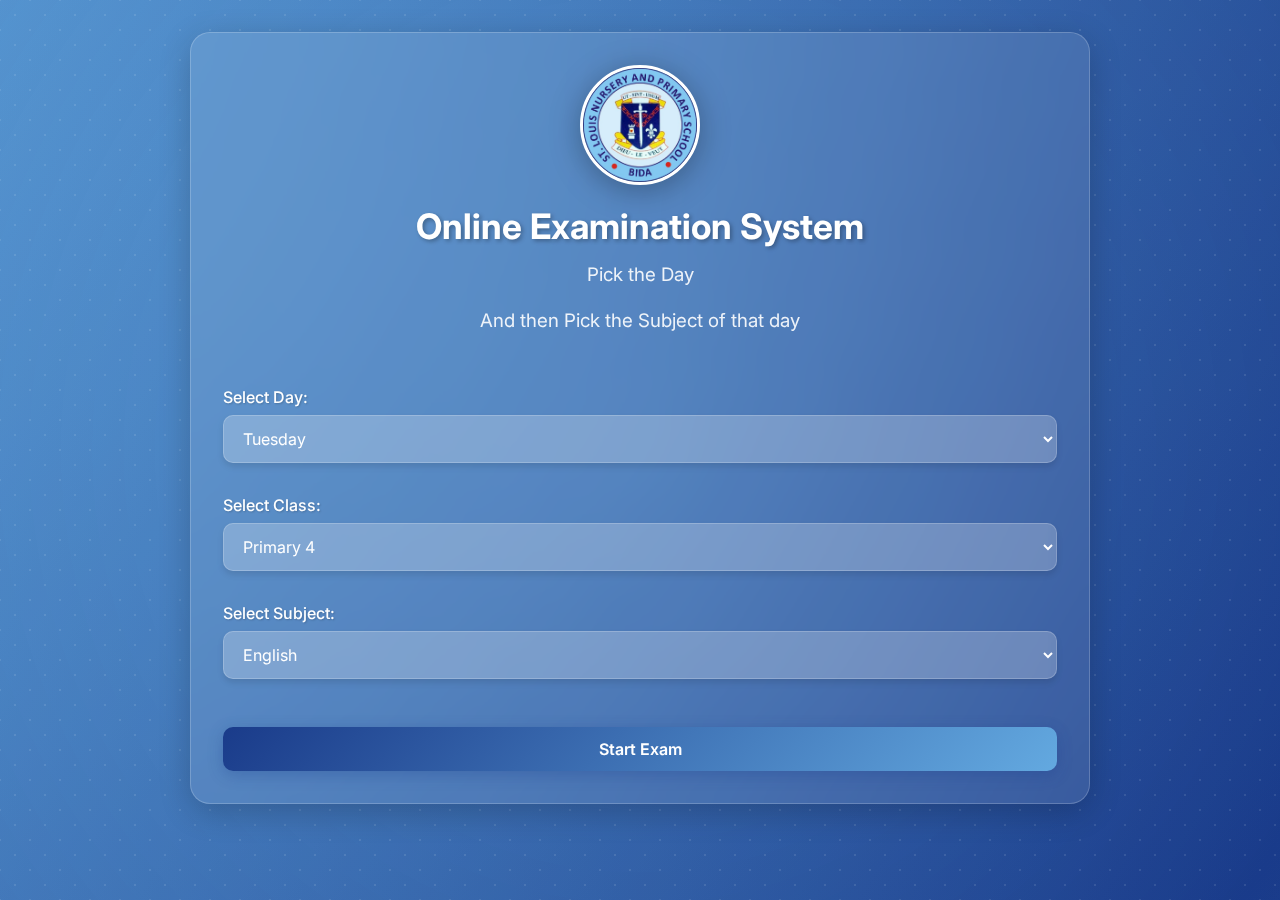
==== index.html @ 9aaff65b "Now" ====
<!DOCTYPE html>
<html lang="en">
  <head>
    <meta charset="UTF-8" />
    <meta name="viewport" content="width=device-width, initial-scale=1.0" />
    <title>Online Examination System</title>
    <link
      href="https://fonts.googleapis.com/css2?family=Inter:wght@400;500;600;700;800&display=swap"
      rel="stylesheet"
    />
    <link rel="stylesheet" href="exam.css" />
  </head>
  <body>
    <div class="container">
      <div class="header">
        <img src="Bida2.png" /><br />
        <h1>Online Examination System</h1>
        <h3>
          Pick the Day <br /><br />
          And then Pick the Subject of that day <br /><br />
        </h3>
      </div>

      <div class="selection-form">
        <div class="form-group">
          <label for="day">Select Day:</label>
          <select id="day" class="form-control">
            <option value="Day1">Tuesday</option>
            <!-- <option value="Day2">Tuesday</option>
            <option value="Day3">Wednesday</option>
            <option value="Day4">Thursday</option>
            <option value="Day5">Friday</option> -->
          </select>
        </div>

        <div class="form-group">
          <label for="class">Select Class:</label>
          <select id="class" class="form-control">
            <!-- <option value="P1">Primary 1</option>
            <option value="P2">Primary 2</option>
            <option value="P3">Primary 3</option> -->
            <option value="P4">Primary 4</option>
            <option value="P5">Primary 5</option>
            <option value="P6">Primary 6</option>
          </select>
        </div>

        <div class="form-group">
          <label for="subject">Select Subject:</label>
          <select id="subject" class="form-control"></select>
        </div>

        <button onclick="startExam()" class="btn btn-primary btn-block">
          Start Exam
        </button>
      </div>
    </div>

    <script>
      // Move the existing updateSubjects code here
      const timetable = {
        Day1: {
          // P1: ["English", "Mathematics"],
          // P2: ["English", "Mathematics"],
          // P3: ["English", "Mathematics"],
          P4: ["English", "Prevocational_Studies"],
          P5: ["English", "Prevocational_Studies"],
          P6: ["English", "Prevocational_Studies"],
         
        },
        Day2: {
          // P1: ["CCA", "Basic_Science"],
          // P2: ["CCA", "Basic_Science"],
          // P3: ["CCA", "Basic_Science"],
         P4: ["CCA", "Basic_Science"],
          P5: ["CCA", "Basic_Science"],
          P6: ["CCA", "Basic_Science"],
        },
        Day3: {
          P1: ["English", "National_Value", "CRK"],
          P2: ["English", "National_Value", "CRK"],
          P3: ["English", "National_Value", "CRK"],
          P4: ["Mathematics", "French"],
          P4: ["Mathematics", "French"],
          P4: ["Mathematics", "French"],
        },
        Day4: {
          P1: ["Basic_Science",  "CCA"],
          P2: ["Basic_Science",  "CCA"],
          P3: ["Basic_Science",  "CCA"],
          P4: ["National_Value", "CRK"],
          P5: ["National_Value", "CRK"],
          P6: ["National_Value", "CRK"],
        
        },
        Day5: {
           P1: ["Mathematics", "Prevocational_Studies"],
           P2: ["Mathematics", "Prevocational_Studies"],
           P3: ["Mathematics", "Prevocational_Studies"],
          P4: ["English", "Mathematics"],
          P5: ["English", "Mathematics"],
          P6: ["English", "Mathematics"],
        },
        // Day6: {
        //   P1: ["CRK", "Prevocational_Studies"],
        //   P2: ["Mathematics", "National_Value"],
        //   P3: ["English", "Mathematics"],
        //   P4: ["Basic_Science", "CCA"],
        //   P5: ["National_Value", "English"],
        //   P6: ["Mathematics", "CCA"],
        // },
      };

      document.getElementById("day").addEventListener("change", updateSubjects);
      document
        .getElementById("class")
        .addEventListener("change", updateSubjects);

      function updateSubjects() {
        let day = document.getElementById("day").value;
        let cls = document.getElementById("class").value;
        let subjectsDropdown = document.getElementById("subject");

        subjectsDropdown.innerHTML = "";

        if (timetable[day] && timetable[day][cls]) {
          timetable[day][cls].forEach((subject) => {
            let option = document.createElement("option");
            option.value = subject;
            option.textContent = subject.replace(/_/g, " ");
            subjectsDropdown.appendChild(option);
          });
        }
      }

      function startExam() {
        const day = document.getElementById("day").value;
        const cls = document.getElementById("class").value;
        const subject = document.getElementById("subject").value;

        if (!subject) {
          alert("Please select a subject.");
          return;
        }

        // Store selections in localStorage
        localStorage.setItem("examDay", day);
        localStorage.setItem("examClass", cls);
        localStorage.setItem("examSubject", subject);

        // Redirect to questions page
        window.location.href = "questions.html";
      }

      // Initialize subjects dropdown
      updateSubjects();
    </script>
  </body>
</html>
---- exam.css ----
/* Main Theme Colors Based on Logo */
:root {
  --primary-blue: #63a9e0;
  --dark-blue: #1a3b8a;
  --accent-yellow: #f9d423;
  --white: #ffffff;
  --error-red: #e74c3c;
  --success-green: #2ecc71;
  --warning-orange: #f39c12;
}

/* Base Styles and Animations */
@keyframes gradient-flow {
  0% {
    background-position: 0% 50%;
  }
  50% {
    background-position: 100% 50%;
  }
  100% {
    background-position: 0% 50%;
  }
}

@keyframes float {
  0% {
    transform: translateY(0px);
  }
  50% {
    transform: translateY(-10px);
  }
  100% {
    transform: translateY(0px);
  }
}

@keyframes pulse {
  0% {
    transform: scale(1);
  }
  50% {
    transform: scale(1.05);
  }
  100% {
    transform: scale(1);
  }
}

@keyframes slide-in {
  0% {
    transform: translateY(20px);
    opacity: 0;
  }
  100% {
    transform: translateY(0);
    opacity: 1;
  }
}

@keyframes rotate {
  0% {
    transform: rotate(0deg);
  }
  100% {
    transform: rotate(360deg);
  }
}

@keyframes shimmer {
  0% {
    background-position: -1000px 0;
  }
  100% {
    background-position: 1000px 0;
  }
}

@keyframes blink {
  0%,
  100% {
    opacity: 1;
  }
  50% {
    opacity: 0.5;
  }
}

/* Global Styles */
* {
  margin: 0;
  padding: 0;
  box-sizing: border-box;
  font-family: "Inter", sans-serif;
  transition: all 0.3s ease;
}

body {
  background: linear-gradient(
    120deg,
    var(--primary-blue),
    var(--dark-blue),
    #4a69bd
  );
  background-size: 200% 200%;
  /* animation: gradient-flow 5.5s ease infinite; */
  color: var(--white);
  overflow-x: hidden;
}

.container {
  width: 90%;
  max-width: 900px;
  margin: 2rem auto;
  padding: 2rem;
  border-radius: 20px;
  background: rgba(255, 255, 255, 0.1);
  backdrop-filter: blur(10px);
  box-shadow: 0 8px 32px rgba(0, 0, 0, 0.2);
  border: 1px solid rgba(255, 255, 255, 0.2);
  animation: slide-in 0.8s ease-out;
}

/* Header Styles */
.header {
  text-align: center;
  margin-bottom: 2rem;
  position: relative;
}

.header img {
  width: 120px;
  height: 120px;
  margin-bottom: 1rem;
  animation: float 1.5s ease-in-out infinite;
  filter: drop-shadow(0 5px 15px rgba(0, 0, 0, 0.3));
  border-radius: 50%;
  border: 3px solid var(--white);
  transition: transform 0.5s;
}

.header img:hover {
  transform: scale(1.1) rotate(10deg);
}

.header h1 {
  font-size: 2.2rem;
  margin-bottom: 1rem;
  color: var(--white);
  text-shadow: 2px 2px 4px rgba(0, 0, 0, 0.3);
  position: relative;
  display: inline-block;
}

.header h1::after {
  content: "";
  position: absolute;
  width: 50%;
  height: 3px;
  bottom: -10px;
  left: 25%;
  background: var(--accent-yellow);
  transform-origin: center;
  transform: scaleX(0);
  transition: transform 0.5s;
}

.header h1:hover::after {
  transform: scaleX(2);
}

.header h3 {
  font-weight: 400;
  color: rgba(255, 255, 255, 0.9);
  animation: pulse 1.5s infinite;
}

/* Form Styles */
.selection-form {
  display: flex;
  flex-direction: column;
  gap: 1.5rem;
}

.form-group {
  position: relative;
  margin-bottom: 0.5rem;
}

.form-group label {
  display: block;
  margin-bottom: 0.5rem;
  font-weight: 500;
  color: var(--white);
  text-shadow: 1px 1px 2px rgba(0, 0, 0, 0.2);
}

.form-control {
  width: 100%;
  padding: 12px 15px;
  border: none;
  border-radius: 10px;
  background: rgba(255, 255, 255, 0.15);
  color: var(--white);
  font-size: 1rem;
  backdrop-filter: blur(5px);
  box-shadow: 0 4px 6px rgba(0, 0, 0, 0.1);
  border: 1px solid rgba(255, 255, 255, 0.2);
  transition: all 0.3s;
}

.form-control:focus {
  outline: none;
  background: rgba(255, 255, 255, 0.25);
  box-shadow: 0 8px 16px rgba(0, 0, 0, 0.15);
  transform: translateY(-2px);
}

.form-control option {
  background-color: var(--dark-blue);
  color: var(--white);
  padding: 2rem;
}

.btn {
  padding: 12px 24px;
  border: none;
  border-radius: 10px;
  font-size: 1rem;
  font-weight: 600;
  cursor: pointer;
  transition: all 0.3s;
  position: relative;
  overflow: hidden;
}

.btn-primary {
  background: linear-gradient(135deg, var(--dark-blue), var(--primary-blue));
  color: var(--white);
  box-shadow: 0 4px 15px rgba(26, 59, 138, 0.3);
}

.btn-primary:hover {
  transform: translateY(-3px);
  box-shadow: 0 7px 20px rgba(26, 59, 138, 0.4);
}

.btn-primary:active {
  transform: translateY(1px);
}

.btn::before {
  content: "";
  position: absolute;
  top: -50%;
  left: -50%;
  width: 200%;
  height: 200%;
  background: rgba(255, 255, 255, 0.2);
  transform: rotate(45deg);
  z-index: 1;
  transition: all 0.6s;
  opacity: 0;
}

.btn:hover::before {
  animation: shimmer 1.5s infinite;
  opacity: 1;
}

.btn-block {
  display: block;
  width: 100%;
  margin-top: 1rem;
}

.btn-link {
  color: var(--accent-yellow);
  text-decoration: none;
  font-weight: 600;
  display: inline-block;
  position: relative;
}

.btn-link::after {
  content: "";
  position: absolute;
  width: 100%;
  height: 2px;
  bottom: -2px;
  left: 0;
  background: var(--accent-yellow);
  transform: scaleX(0);
  transform-origin: right;
  transition: transform 0.3s ease;
}

.btn-link:hover::after {
  transform: scaleX(1);
  transform-origin: left;
}

/* Questions Page Styles */
#exam-info {
  background: rgba(255, 255, 255, 0.1);
  padding: 1.5rem;
  border-radius: 10px;
  margin-bottom: 2rem;
  animation: slide-in 0.5s ease;
  box-shadow: 0 5px 15px rgba(0, 0, 0, 0.1);
}

.Warn {
  color: var(--warning-orange);
  margin: 1rem 0;
  padding: 0.5rem;
  border-left: 4px solid var(--warning-orange);
  /* animation: pulse 2s infinite; */
}

.progress-bar {
  height: 10px;
  background: rgba(255, 255, 255, 0.2);
  border-radius: 5px;
  margin-bottom: 2rem;
  overflow: hidden;
}

.progress-bar-fill {
  height: 100%;
  background: linear-gradient(
    120deg,
    var(--accent-yellow),
    var(--warning-orange),
    var(--error-red)
  );
  width: 0;
  border-radius: 5px;
  transition: width 1s linear;
  position: relative;
  overflow: hidden;
}

.progress-bar-fill::after {
  content: "";
  position: absolute;
  top: 0;
  left: 0;
  width: 100%;
  height: 100%;
  background: linear-gradient(
    90deg,
    rgba(255, 255, 255, 0) 0%,
    rgba(255, 255, 255, 0.5) 50%,
    rgba(255, 255, 255, 0) 100%
  );
  animation: shimmer 27s infinite;
}

.question-container {
  background: rgba(255, 255, 255, 0.1);
  padding: 1.5rem;
  border-radius: 10px;
  margin-bottom: 1.5rem;
  transition: all 0.3s;
  animation: slide-in 2.5s ease;
  box-shadow: 0 5px 15px rgba(0, 0, 0, 0.1);
  border: 1px solid rgba(255, 255, 255, 0.1);
}

.question-container:hover {
  transform: translateY(-5px);
  box-shadow: 0 8px 25px rgba(0, 0, 0, 0.15);
  background: rgba(255, 255, 255, 0.15);
}

.unanswered {
  border: 2px solid var(--error-red);
  animation: pulse 4s infinite;
}

.question-text {
  margin-bottom: 1rem;
  font-size: 1.1rem;
}

.question-image-container {
  width: 100%;
  margin: 1rem 0;
  text-align: center;
  border-radius: 10px;
  overflow: hidden;
  background: rgba(0, 0, 0, 0.1);
}

.question-image {
  max-width: 100%;
  height: auto;
  border-radius: 8px;
  transition: transform 0.3s;
}

.question-image:hover {
  transform: scale(1.03);
}

.options-container {
  display: flex;
  flex-direction: column;
  gap: 0.8rem;
}

.option-label {
  display: block;
  padding: 10px 15px;
  border-radius: 8px;
  background: rgba(255, 255, 255, 0.08);
  transition: all 0.3s;
  cursor: pointer;
  border: 1px solid rgba(255, 255, 255, 0.1);
}

.option-label:hover {
  background: rgba(255, 255, 255, 0.15);
  transform: translateX(5px);
}

.option-label input {
  margin-right: 10px;
}

/* Custom radio buttons */
input[type="radio"] {
  -webkit-appearance: none;
  appearance: none;
  width: 20px;
  height: 20px;
  border: 2px solid rgba(255, 255, 255, 0.6);
  border-radius: 50%;
  outline: none;
  position: relative;
  vertical-align: middle;
  margin-right: 10px;
  transition: all 0.2s;
}

input[type="radio"]:checked {
  border-color: var(--accent-yellow);
  background-color: transparent;
}

input[type="radio"]:checked::before {
  content: "";
  position: absolute;
  top: 50%;
  left: 50%;
  transform: translate(-50%, -50%);
  width: 10px;
  height: 10px;
  border-radius: 50%;
  background-color: var(--accent-yellow);
  animation: pulse 0.5s ease-out;
}

.student-info {
  margin: 1.5rem 0;
  padding: 1rem;
  background: rgba(255, 255, 255, 0.1);
  border-radius: 10px;
  animation: slide-in 0.5s ease;
}

.Input {
  width: 100%;
  padding: 12px 15px;
  border: 1px solid rgba(255, 255, 255, 0.2);
  border-radius: 8px;
  background: rgba(255, 255, 255, 0.08);
  color: var(--white);
  font-size: 1rem;
  text-transform: capitalize;
  transition: all 0.3s;
}

.Input:focus {
  outline: none;
  border-color: var(--accent-yellow);
  box-shadow: 0 0 10px rgba(249, 212, 35, 0.3);
  background: rgba(255, 255, 255, 0.15);
}

/* Timer Styles */
.timer {
  position: fixed;
  top: 20px;
  right: 20px;
  background: rgba(0, 0, 0, 0.7);
  color: var(--white);
  padding: 10px 15px;
  border-radius: 50px;
  box-shadow: 0 5px 15px rgba(0, 0, 0, 0.2);
  display: flex;
  align-items: center;
  gap: 8px;
  z-index: 1000;
  animation: float 1s ease-in-out infinite;
}

.timer-icon {
  font-size: 1.2rem;
  display: inline-block;
  /* animation: rotate 2s linear infinite; */
}

#time-remaining {
  font-size: 1.2rem;
  font-weight: 600;
  animation: blink 1s ease infinite;
}

/* Submit Button Styles */
.submit-btn {
  display: block;
  width: 100%;
  padding: 15px;
  margin-top: 2rem;
  background: linear-gradient(135deg, var(--dark-blue), var(--primary-blue));
  color: var(--white);
  border: none;
  border-radius: 10px;
  font-size: 1.1rem;
  font-weight: 600;
  cursor: pointer;
  transition: all 0.3s;
  position: relative;
  overflow: hidden;
  box-shadow: 0 4px 15px rgba(26, 59, 138, 0.3);
}

.submit-btn:hover {
  transform: translateY(-3px);
  box-shadow: 0 8px 25px rgba(26, 59, 138, 0.4);
}

.submit-btn:active {
  transform: translateY(1px);
}

.submit-btn::before {
  content: "";
  position: absolute;
  top: -50%;
  left: -50%;
  width: 200%;
  height: 200%;
  background: rgba(255, 255, 255, 0.2);
  transform: rotate(45deg);
  z-index: 1;
  transition: all 0.6s;
  opacity: 0;
}

.submit-btn:hover::before {
  animation: shimmer 1.5s infinite;
  opacity: 1;
}

/* Loading Animation */
.loading,
.spinner {
  width: 30px;
  height: 30px;
  border: 3px solid rgba(255, 255, 255, 0.3);
  border-radius: 50%;
  border-top-color: var(--accent-yellow);
  display: inline-block;
  animation: rotate 1s linear infinite;
  margin-right: 10px;
  vertical-align: middle;
}

.loading {
  margin: 2rem auto;
  display: block;
  width: 50px;
  height: 50px;
}

/* Toast Notifications */
.toast {
  position: fixed;
  bottom: 20px;
  left: 50%;
  transform: translateX(-50%);
  background: rgba(0, 0, 0, 0.8);
  color: var(--white);
  padding: 15px 25px;
  border-radius: 10px;
  font-weight: 600;
  z-index: 1000;
  animation: slide-in 0.3s, float 4s ease-in-out infinite;
  box-shadow: 0 5px 15px rgba(0, 0, 0, 0.2);
}

.toast-warning {
  border-left: 4px solid var(--warning-orange);
  animation: slide-in 0.3s, pulse 1s infinite;
}

/* Results Page */
.results-container {
  text-align: center;
  padding: 2rem;
  animation: slide-in 0.8s ease;
}

.results-summary {
  margin: 2rem 0;
  font-size: 1.1rem;
  line-height: 1.6;
}

/* Error Messages */
.error {
  color: var(--error-red);
  padding: 10px;
  margin: 10px 0;
  border-radius: 5px;
  background: rgba(231, 76, 60, 0.1);
  border-left: 4px solid var(--error-red);
  animation: pulse 2s infinite;
}

.image-error {
  padding: 20px;
  text-align: center;
  background: rgba(0, 0, 0, 0.1);
  border-radius: 10px;
  color: var(--error-red);
}

/* Back Button */
.back-btn {
  padding: 10px 20px;
  background: rgba(255, 255, 255, 0.1);
  color: var(--white);
  border: 1px solid rgba(255, 255, 255, 0.2);
  border-radius: 8px;
  cursor: pointer;
  transition: all 0.3s;
}

.back-btn:hover {
  background: rgba(255, 255, 255, 0.2);
  transform: translateY(-2px);
}

/* Responsive Design */
@media (max-width: 768px) {
  .container {
    width: 95%;
    padding: 1.5rem;
  }

  .header h1 {
    font-size: 1.8rem;
  }

  .timer {
    top: 10px;
    right: 10px;
    padding: 8px 12px;
  }

  #time-remaining {
    font-size: 1rem;
  }
}

/* Advanced Animation Effects */
/* Parallax Background Effect */
body::before {
  content: "";
  position: fixed;
  top: 0;
  left: 0;
  width: 100%;
  height: 100%;
  background: radial-gradient(
    circle at 50% 50%,
    rgba(99, 169, 224, 0.1) 0%,
    rgba(26, 59, 138, 0.2) 100%
  );
  pointer-events: none;
  z-index: -1;
  animation: pulse 20s ease infinite;
}

/* Particle Effect */
body::after {
  content: "";
  position: fixed;
  top: 0;
  left: 0;
  width: 100%;
  height: 100%;
  background-image: radial-gradient(
      rgba(255, 255, 255, 0.1) 1px,
      transparent 1px
    ),
    radial-gradient(rgba(255, 255, 255, 0.1) 1px, transparent 1px);
  background-size: 30px 30px;
  background-position: 0 0, 15px 15px;
  pointer-events: none;
  z-index: -1;
  animation: float 10s ease infinite;
}

/* Glow Effect on Hover */
.question-container:hover::before {
  content: "";
  position: absolute;
  top: -5px;
  left: -5px;
  right: -5px;
  bottom: -5px;
  background: linear-gradient(
    45deg,
    var(--accent-yellow),
    var(--primary-blue),
    var(--dark-blue)
  );
  border-radius: 15px;
  z-index: -1;
  filter: blur(15px);
  opacity: 0.5;
  animation: pulse 2s infinite;
}
.name-inputs {
  display: flex;
  gap: 15px;
  margin-bottom: 15px;
}
.input-group {
  flex: 1;
  display: flex;
  flex-direction: column;
}
.input-group label {
  margin-bottom: 5px;
}
.input-group input {
  padding: 8px;
  border: 1px solid #ddd;
  border-radius: 4px;
}
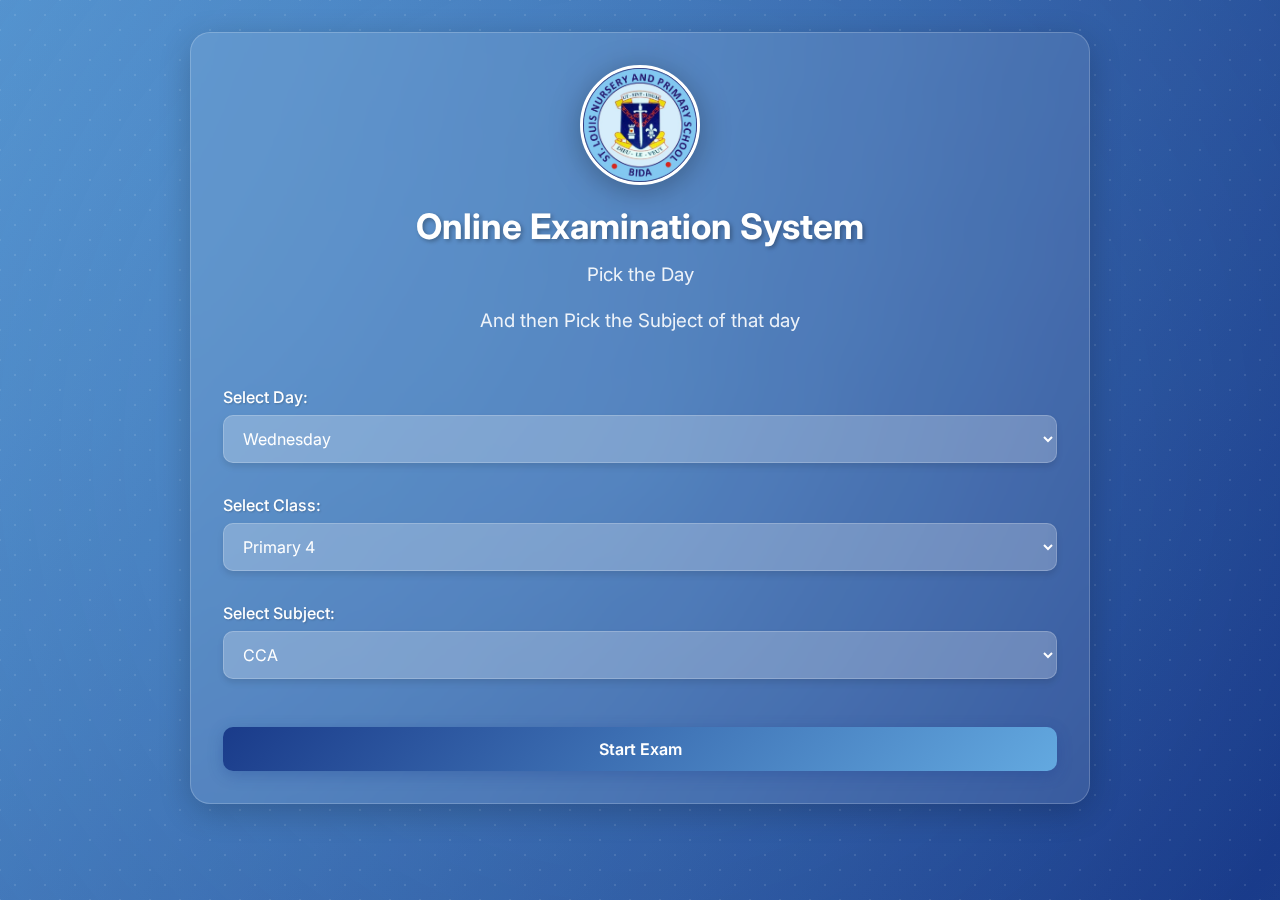
==== commit 206dfb68: "Try" ====
--- a/index.html
+++ b/index.html
@@ -25,11 +25,11 @@
         <div class="form-group">
           <label for="day">Select Day:</label>
           <select id="day" class="form-control">
-            <option value="Day1">Tuesday</option>
-            <!-- <option value="Day2">Tuesday</option>
-            <option value="Day3">Wednesday</option>
+            <!-- <option value="Day1">Tuesday</option> -->
+            <option value="Day2">Wednesday</option>
+            <!-- <option value="Day3">Wednesday</option> 
             <option value="Day4">Thursday</option>
-            <option value="Day5">Friday</option> -->
+            <option value="Day5">Friday</option>  -->
           </select>
         </div>
 
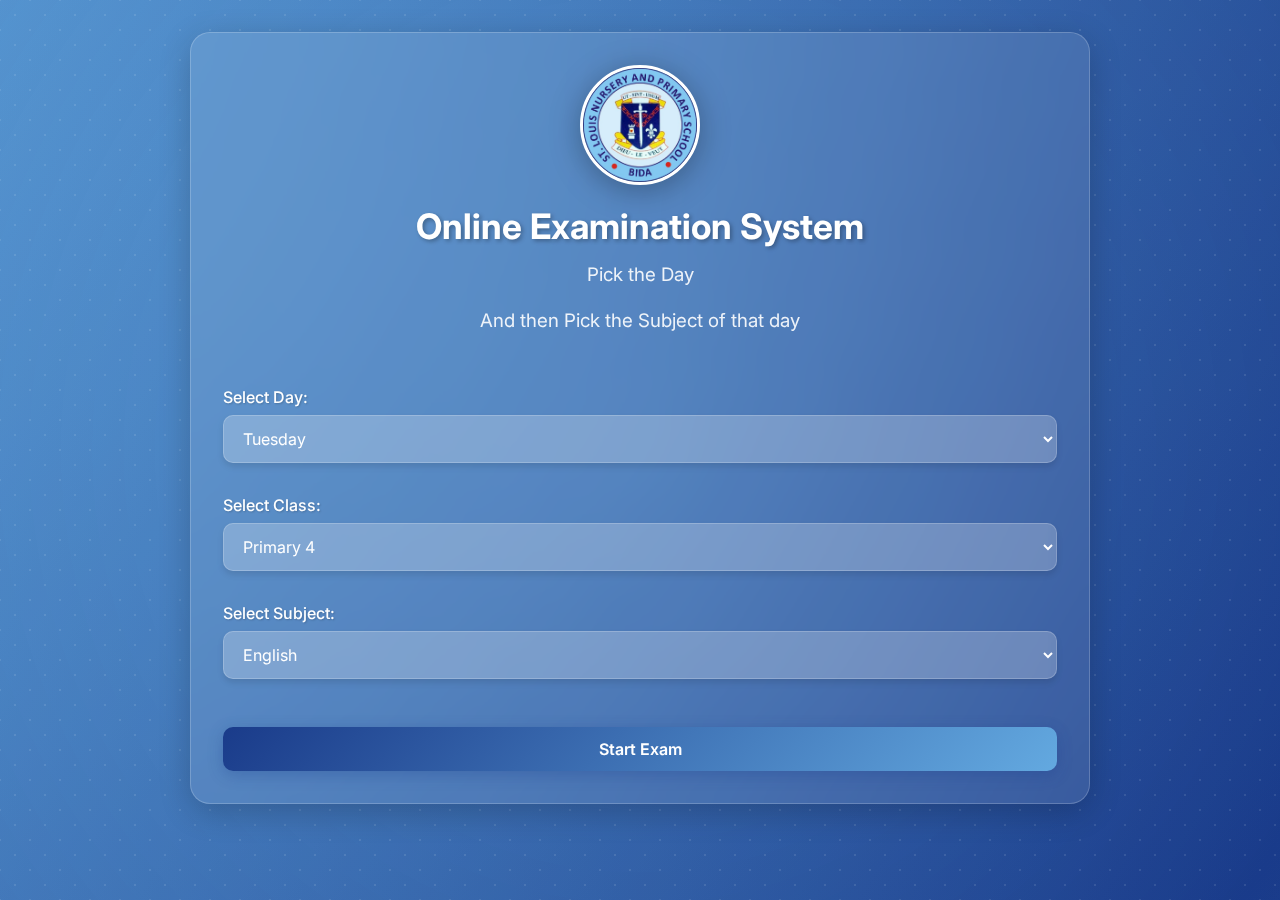
==== commit e992a8c2: "Make-Up" ====
--- a/index.html
+++ b/index.html
@@ -25,8 +25,8 @@
         <div class="form-group">
           <label for="day">Select Day:</label>
           <select id="day" class="form-control">
-            <!-- <option value="Day1">Tuesday</option> -->
-            <option value="Day2">Wednesday</option>
+            <option value="Day1">Tuesday</option>
+            <!-- <option value="Day2">Wednesday</option> -->
             <!-- <option value="Day3">Wednesday</option> 
             <option value="Day4">Thursday</option>
             <option value="Day5">Friday</option>  -->
--- a/exam.css
+++ b/exam.css
@@ -477,7 +477,6 @@
   background: rgba(255, 255, 255, 0.08);
   color: var(--white);
   font-size: 1rem;
-  text-transform: capitalize;
   transition: all 0.3s;
 }
 
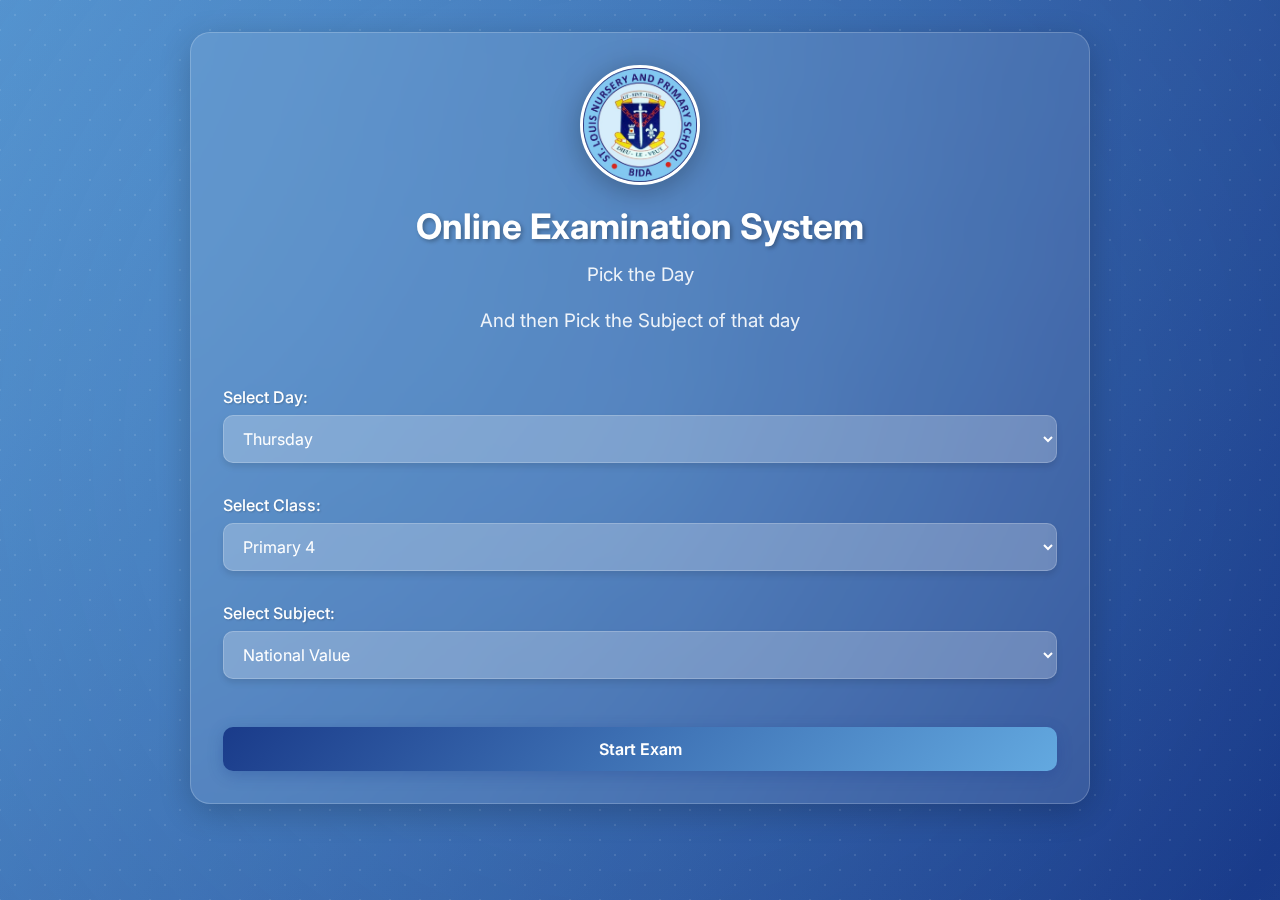
==== commit e113a2cb: "Time and Exam" ====
--- a/index.html
+++ b/index.html
@@ -25,11 +25,11 @@
         <div class="form-group">
           <label for="day">Select Day:</label>
           <select id="day" class="form-control">
-            <option value="Day1">Tuesday</option>
+            <!-- <option value="Day1">Tuesday</option> -->
             <!-- <option value="Day2">Wednesday</option> -->
-            <!-- <option value="Day3">Wednesday</option> 
+            <!--<option value="Day3">Wednesday</option>  -->
             <option value="Day4">Thursday</option>
-            <option value="Day5">Friday</option>  -->
+            <!--<option value="Day5">Friday</option>  -->
           </select>
         </div>
 
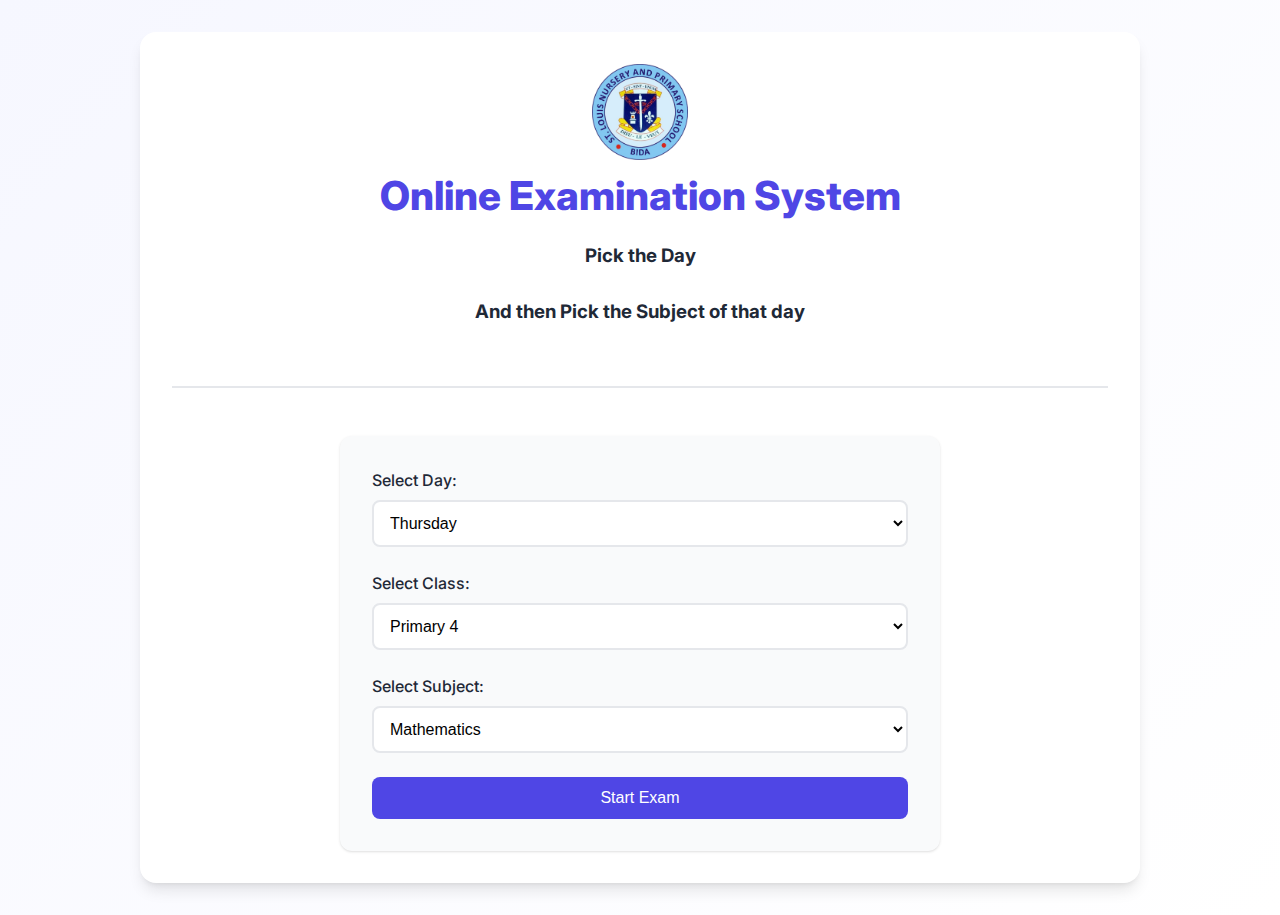
==== commit 7e154cf4: "Update" ====
--- a/index.html
+++ b/index.html
@@ -8,7 +8,7 @@
       href="https://fonts.googleapis.com/css2?family=Inter:wght@400;500;600;700;800&display=swap"
       rel="stylesheet"
     />
-    <link rel="stylesheet" href="exam.css" />
+    <link rel="stylesheet" href="examv1.css" />
   </head>
   <body>
     <div class="container">
@@ -28,7 +28,7 @@
             <!-- <option value="Day1">Tuesday</option> -->
             <!-- <option value="Day2">Wednesday</option> -->
             <!--<option value="Day3">Wednesday</option>  -->
-            <option value="Day4">Thursday</option>
+            <option value="Day3">Thursday</option>
             <!--<option value="Day5">Friday</option>  -->
           </select>
         </div>
--- a/examv1.css
+++ b/examv1.css
@@ -0,0 +1,840 @@
+/* Modern CSS Reset */
+*,
+*::before,
+*::after {
+  box-sizing: border-box;
+  margin: 0;
+  padding: 0;
+}
+
+:root {
+  --primary: #4f46e5;
+  --primary-dark: #4338ca;
+  --secondary: #0ea5e9;
+  --success: #22c55e;
+  --warning: #eab308;
+  --danger: #ef4444;
+  --gray-50: #f9fafb;
+  --gray-100: #f3f4f6;
+  --gray-200: #e5e7eb;
+  --gray-300: #d1d5db;
+  --gray-800: #1f2937;
+  --shadow-sm: 0 1px 2px 0 rgb(0 0 0 / 0.05);
+  --shadow: 0 1px 3px 0 rgb(0 0 0 / 0.1), 0 1px 2px -1px rgb(0 0 0 / 0.1);
+  --shadow-lg: 0 10px 15px -3px rgb(0 0 0 / 0.1),
+    0 4px 6px -4px rgb(0 0 0 / 0.1);
+}
+
+body {
+  font-family: "Inter", system-ui, -apple-system, sans-serif;
+  line-height: 1.5;
+  background: linear-gradient(135deg, #f6f7ff 0%, #ffffff 100%);
+  min-height: 100vh;
+  color: var(--gray-800);
+  padding: 2rem;
+}
+
+/* Container styles */
+.container {
+  max-width: 1000px;
+  margin: 0 auto;
+  padding: 2rem;
+  background: white;
+  border-radius: 1rem;
+  box-shadow: var(--shadow-lg);
+}
+
+/* Header Styles */
+.header {
+  text-align: center;
+  margin-bottom: 3rem;
+  padding-bottom: 2rem;
+  border-bottom: 2px solid var(--gray-200);
+}
+.header img {
+  width: 6rem;
+  animation: Joy 2s infinite linear;
+}
+@keyframes Joy {
+  0% {
+    transform: translateY(0px);
+  }
+  50% {
+    transform: translateY(-20px);
+  }
+  100% {
+    transform: translateY(0px);
+  }
+}
+.header h1 {
+  font-size: 2.5rem;
+  color: var(--primary);
+  margin-bottom: 1rem;
+  font-weight: 800;
+}
+
+.header p {
+  color: var(--gray-800);
+  font-size: 1.1rem;
+}
+
+/* Selection Form Styles */
+.selection-form {
+  max-width: 600px;
+  margin: 0 auto;
+  padding: 2rem;
+  background: var(--gray-50);
+  border-radius: 0.75rem;
+  box-shadow: var(--shadow);
+}
+
+.form-group {
+  margin-bottom: 1.5rem;
+}
+
+label {
+  display: block;
+  margin-bottom: 0.5rem;
+  font-weight: 500;
+  color: var(--gray-800);
+}
+
+select,
+input {
+  width: 100%;
+  padding: 0.75rem;
+  border: 2px solid var(--gray-200);
+  border-radius: 0.5rem;
+  font-size: 1rem;
+  transition: all 0.2s;
+  background-color: white;
+}
+
+select:focus,
+input:focus {
+  outline: none;
+  border-color: var(--primary);
+  box-shadow: 0 0 0 3px rgba(79, 70, 229, 0.1);
+}
+
+/* Button Styles */
+.btn,
+button {
+  display: inline-block;
+  padding: 0.75rem 1.5rem;
+  font-size: 1rem;
+  font-weight: 500;
+  text-align: center;
+  text-decoration: none;
+  border-radius: 0.5rem;
+  transition: all 0.2s;
+  cursor: pointer;
+  border: none;
+}
+
+.btn-primary {
+  background-color: var(--primary);
+  color: white;
+}
+
+.btn-primary:hover,
+button:hover {
+  background-color: var(--primary-dark);
+  transform: translateY(-1px);
+}
+
+.btn-block {
+  width: 100%;
+}
+
+/* Question Styles */
+.question-container {
+  background: white;
+  padding: 1.5rem;
+  border-radius: 0.75rem;
+  margin-bottom: 1.5rem;
+  box-shadow: var(--shadow);
+  border: 1px solid var(--gray-200);
+}
+
+.question-text {
+  font-size: 1.1rem;
+  margin-bottom: 1rem;
+  color: var(--gray-800);
+}
+
+.options-container {
+  display: grid;
+  gap: 0.75rem;
+}
+
+.option-label {
+  display: flex;
+  align-items: center;
+  padding: 0.75rem;
+  border: 2px solid var(--gray-200);
+  border-radius: 0.5rem;
+  cursor: pointer;
+  transition: all 0.2s;
+}
+
+.option-label:hover {
+  background-color: var(--gray-50);
+  border-color: var(--primary);
+}
+
+.option-label input[type="radio"] {
+  width: 1.25rem;
+  height: 1.25rem;
+  margin-right: 1rem;
+  cursor: pointer;
+}
+
+/* Results Styles */
+.results-container {
+  text-align: center;
+  padding: 2rem;
+  background: white;
+  border-radius: 1rem;
+  box-shadow: var(--shadow-lg);
+}
+
+.results-summary {
+  margin: 2rem 0;
+  padding: 2rem;
+  background: var(--gray-50);
+  border-radius: 0.75rem;
+}
+
+.results-summary p {
+  margin-bottom: 1rem;
+  font-size: 1.1rem;
+}
+
+/* Animations */
+@keyframes fadeIn {
+  from {
+    opacity: 0;
+    transform: translateY(10px);
+  }
+  to {
+    opacity: 1;
+    transform: translateY(0);
+  }
+}
+
+.question-container,
+.results-container {
+  animation: fadeIn 0.5s ease-out;
+}
+
+/* Loading State */
+.loading {
+  display: flex;
+  justify-content: center;
+  align-items: center;
+  min-height: 200px;
+}
+
+.loading::after {
+  content: "";
+  width: 50px;
+  height: 50px;
+  border: 5px solid var(--gray-200);
+  border-top-color: var(--primary);
+  border-radius: 50%;
+  animation: spin 1s linear infinite;
+}
+
+@keyframes spin {
+  to {
+    transform: rotate(360deg);
+  }
+}
+
+/* Responsive Design */
+@media (max-width: 768px) {
+  body {
+    padding: 1rem;
+  }
+
+  .container {
+    padding: 1rem;
+  }
+
+  .header h1 {
+    font-size: 2rem;
+  }
+
+  .question-container {
+    padding: 1rem;
+  }
+}
+
+/* Success Animation */
+.success-checkmark {
+  width: 80px;
+  height: 80px;
+  margin: 0 auto 2rem;
+  border-radius: 50%;
+  background-color: var(--success);
+  display: flex;
+  align-items: center;
+  justify-content: center;
+  animation: scaleIn 0.3s ease-out;
+}
+
+.success-checkmark::before {
+  content: "✓";
+  color: white;
+  font-size: 3rem;
+}
+
+@keyframes scaleIn {
+  from {
+    transform: scale(0);
+  }
+  to {
+    transform: scale(1);
+  }
+}
+
+/* Progress Bar */
+.progress-bar {
+  width: 100%;
+  height: 0.5rem;
+  background-color: var(--gray-200);
+  border-radius: 1rem;
+  margin: 2rem 0;
+  overflow: hidden;
+}
+
+.progress-bar-fill {
+  height: 100%;
+  background-color: var(--primary);
+  transition: width 0.3s ease;
+}
+
+/* Timer Styles */
+.timer {
+  position: fixed;
+  top: 1rem;
+  right: 1rem;
+  background: white;
+  padding: 0.75rem 1.5rem;
+  border-radius: 2rem;
+  box-shadow: var(--shadow-lg);
+  font-weight: 600;
+  color: var(--primary);
+  display: flex;
+  align-items: center;
+  gap: 0.5rem;
+}
+
+.timer-icon {
+  color: var(--primary);
+}
+
+/* Student Info Section */
+.student-info {
+  background: white;
+  padding: 1.5rem;
+  border-radius: 0.75rem;
+  margin-bottom: 2rem;
+  box-shadow: var(--shadow);
+}
+
+.student-info input {
+  border: 2px solid var(--gray-200);
+  padding: 0.75rem;
+  border-radius: 0.5rem;
+  width: 100%;
+  margin-top: 0.5rem;
+}
+
+/* Toast Notifications */
+.toast {
+  position: fixed;
+  bottom: 2rem;
+  right: 2rem;
+  padding: 1rem 2rem;
+  border-radius: 0.5rem;
+  background: white;
+  box-shadow: var(--shadow-lg);
+  animation: slide-in 0.3s ease-out, fade-out 0.5s ease-in 4.5s forwards;
+  font-size: 14px;
+  line-height: 1.5;
+}
+
+.toast-success {
+  border-left: 4px solid var(--success);
+}
+
+.toast-error {
+  border-left: 4px solid var(--danger);
+}
+
+@keyframes slide-in {
+  from {
+    transform: translateX(100%);
+    opacity: 0;
+  }
+  to {
+    transform: translateX(0);
+    opacity: 1;
+  }
+}
+
+@keyframes fade-out {
+  from {
+    opacity: 1;
+  }
+  to {
+    opacity: 0;
+  }
+}
+.question-container.unanswered {
+  border: 2px solid #ff6b6b;
+  background-color: #fff0f0;
+  padding: 15px;
+  border-radius: 8px;
+  box-shadow: 0 0 8px rgba(255, 107, 107, 0.3);
+  animation: pulse 1.5s infinite;
+}
+
+@keyframes pulse {
+  0% {
+    box-shadow: 0 0 8px rgba(255, 107, 107, 0.3);
+  }
+  50% {
+    box-shadow: 0 0 12px rgba(255, 107, 107, 0.6);
+  }
+  100% {
+    box-shadow: 0 0 8px rgba(255, 107, 107, 0.3);
+  }
+}
+
+/* Remove highlighting when user selects an answer */
+.question-container input[type="radio"]:checked ~ .unanswered {
+  border: 1px solid #ddd;
+  background-color: transparent;
+  box-shadow: none;
+  animation: none;
+}
+/* Add this to your exam.css file */
+.toast-warning {
+  border-left: 4px solid var(--warning);
+  background-color: #fffbeb;
+  color: #92400e;
+}
+
+.timer.expiring {
+  background-color: #fee2e2;
+  animation: pulse 2s infinite;
+}
+/* Timer Styles - Enhanced */
+.timer {
+  position: fixed;
+  top: 1rem;
+  right: 1rem;
+  background: white;
+  padding: 0.75rem 1.5rem;
+  border-radius: 2rem;
+  box-shadow: var(--shadow-lg);
+  font-weight: 600;
+  color: var(--primary);
+  display: flex;
+  align-items: center;
+  gap: 0.5rem;
+  z-index: 100;
+  transition: all 0.3s ease;
+}
+
+.timer-icon {
+  color: var(--primary);
+  font-size: 1.25rem;
+}
+
+.timer.expiring {
+  background-color: #fee2e2;
+  box-shadow: 0 0 15px rgba(239, 68, 68, 0.5);
+  transform: scale(1.05);
+  animation: pulse-warning 1.5s infinite;
+}
+
+#time-remaining.warning {
+  color: var(--danger);
+  font-weight: 700;
+}
+
+/* Toast Notifications for Timer Warnings */
+.toast {
+  position: fixed;
+  bottom: 2rem;
+  right: 2rem;
+  padding: 1rem 2rem;
+  border-radius: 0.5rem;
+  background: white;
+  box-shadow: var(--shadow-lg);
+  animation: slideIn 0.3s ease-out;
+  z-index: 1000;
+  max-width: 350px;
+}
+
+.toast-success {
+  border-left: 4px solid var(--success);
+}
+
+.toast-error {
+  border-left: 4px solid var(--danger);
+}
+
+.toast-warning {
+  border-left: 4px solid var(--warning);
+  background-color: #fffbeb;
+  color: #92400e;
+  font-weight: 500;
+  display: flex;
+  align-items: center;
+  gap: 0.75rem;
+}
+
+.toast-warning::before {
+  content: "⏰";
+  font-size: 1.5rem;
+}
+.toast-warning.warning-10 {
+  background-color: #e3f2fd;
+  border-left: 4px solid #2196f3;
+  color: #0d47a1;
+}
+
+/* 5-minute warning specific style */
+.toast-warning.warning-5 {
+  background-color: #ffebee;
+  border-left: 4px solid #f44336;
+  color: #b71c1c;
+}
+
+.toast strong {
+  display: block;
+  margin-bottom: 4px;
+  font-weight: 600;
+}
+/* Progress Bar Enhancements */
+.progress-bar {
+  width: 100%;
+  height: 0.6rem;
+  background-color: var(--gray-200);
+  border-radius: 1rem;
+  margin: 2rem 0;
+  overflow: hidden;
+  box-shadow: inset 0 1px 2px rgba(0, 0, 0, 0.1);
+}
+
+.progress-bar-fill {
+  height: 100%;
+  background: linear-gradient(90deg, var(--primary) 0%, var(--secondary) 100%);
+  transition: width 1s ease;
+  border-radius: 1rem;
+}
+
+/* Time's Up Modal Styling */
+.times-up-modal {
+  position: fixed;
+  top: 0;
+  left: 0;
+  width: 100%;
+  height: 100%;
+  background-color: rgba(0, 0, 0, 0.7);
+  display: flex;
+  justify-content: center;
+  align-items: center;
+  z-index: 1000;
+  animation: fadeIn 0.3s ease-out;
+}
+
+.times-up-content {
+  background-color: white;
+  padding: 2rem;
+  border-radius: 1rem;
+  box-shadow: var(--shadow-lg);
+  text-align: center;
+  max-width: 500px;
+  width: 90%;
+  animation: scaleIn 0.3s ease-out forwards;
+}
+
+.times-up-icon {
+  font-size: 3rem;
+  color: var(--warning);
+  margin-bottom: 1rem;
+}
+
+.times-up-title {
+  font-size: 1.5rem;
+  font-weight: 700;
+  margin-bottom: 1rem;
+  color: var(--gray-800);
+}
+
+.times-up-message {
+  margin-bottom: 1.5rem;
+  color: var(--gray-800);
+}
+
+.times-up-button {
+  background-color: var(--primary);
+  color: white;
+  border: none;
+  padding: 0.75rem 2rem;
+  border-radius: 0.5rem;
+  font-weight: 600;
+  cursor: pointer;
+  transition: all 0.2s;
+}
+
+.times-up-button:hover {
+  background-color: var(--primary-dark);
+  transform: translateY(-1px);
+}
+
+/* Animation for Time Warning */
+@keyframes pulse-warning {
+  0% {
+    box-shadow: 0 0 0 0 rgba(239, 68, 68, 0.4);
+  }
+  70% {
+    box-shadow: 0 0 0 10px rgba(239, 68, 68, 0);
+  }
+  100% {
+    box-shadow: 0 0 0 0 rgba(239, 68, 68, 0);
+  }
+}
+
+@keyframes slideIn {
+  from {
+    transform: translateX(100%);
+    opacity: 0;
+  }
+  to {
+    transform: translateX(0);
+    opacity: 1;
+  }
+}
+
+@keyframes fadeIn {
+  from {
+    opacity: 0;
+  }
+  to {
+    opacity: 1;
+  }
+}
+
+@keyframes scaleIn {
+  from {
+    transform: scale(0.8);
+    opacity: 0;
+  }
+  to {
+    transform: scale(1);
+    opacity: 1;
+  }
+}
+
+/* Unanswered Question Highlighting - Enhanced */
+.question-container.unanswered {
+  border: 2px solid var(--danger);
+  background-color: rgba(239, 68, 68, 0.05);
+  box-shadow: 0 0 15px rgba(239, 68, 68, 0.2);
+  position: relative;
+  animation: highlight-pulse 2s infinite;
+}
+
+.question-container.unanswered::before {
+  content: "❗ Unanswered";
+  position: absolute;
+  top: -10px;
+  right: 10px;
+  background-color: var(--danger);
+  color: white;
+  padding: 2px 10px;
+  border-radius: 12px;
+  font-size: 0.75rem;
+  font-weight: 600;
+}
+
+@keyframes highlight-pulse {
+  0% {
+    box-shadow: 0 0 5px rgba(239, 68, 68, 0.2);
+  }
+  50% {
+    box-shadow: 0 0 15px rgba(239, 68, 68, 0.5);
+  }
+  100% {
+    box-shadow: 0 0 5px rgba(239, 68, 68, 0.2);
+  }
+}
+
+/* Final Minutes Warning */
+.final-minutes-warning {
+  display: flex;
+  align-items: center;
+  justify-content: center;
+  background-color: rgba(254, 226, 226, 0.95);
+  border: 1px solid var(--danger);
+  padding: 0.75rem;
+  border-radius: 0.5rem;
+  margin-bottom: 1.5rem;
+  animation: fadeInDown 0.5s ease-out;
+}
+
+.final-minutes-warning .warning-icon {
+  font-size: 1.5rem;
+  color: var(--danger);
+  margin-right: 0.75rem;
+}
+
+.final-minutes-warning .warning-text {
+  font-weight: 600;
+  color: var(--danger);
+}
+
+@keyframes fadeInDown {
+  from {
+    transform: translateY(-20px);
+    opacity: 0;
+  }
+  to {
+    transform: translateY(0);
+    opacity: 1;
+  }
+}
+
+/* Auto-submit Notification */
+.auto-submit-notification {
+  position: fixed;
+  top: 50%;
+  left: 50%;
+  transform: translate(-50%, -50%);
+  background-color: white;
+  padding: 2rem;
+  border-radius: 1rem;
+  box-shadow: 0 10px 25px rgba(0, 0, 0, 0.2);
+  text-align: center;
+  z-index: 1000;
+  max-width: 500px;
+  width: 90%;
+  animation: zoomIn 0.3s ease-out;
+}
+
+.auto-submit-notification h2 {
+  color: var(--danger);
+  margin-bottom: 1rem;
+}
+
+.auto-submit-notification p {
+  margin-bottom: 1.5rem;
+}
+
+.auto-submit-notification .countdown {
+  font-size: 2rem;
+  font-weight: 700;
+  color: var(--danger);
+  margin: 1rem 0;
+}
+
+.auto-submit-overlay {
+  position: fixed;
+  top: 0;
+  left: 0;
+  width: 100%;
+  height: 100%;
+  background-color: rgba(0, 0, 0, 0.5);
+  z-index: 999;
+}
+
+@keyframes zoomIn {
+  from {
+    transform: translate(-50%, -50%) scale(0.5);
+    opacity: 0;
+  }
+  to {
+    transform: translate(-50%, -50%) scale(1);
+    opacity: 1;
+  }
+}
+.submit-btn,
+.back-btn {
+  background-color: var(--warning);
+  color: white;
+  font-family: "Segoe UI", Tahoma, Geneva, Verdana, sans-serif;
+}
+.btn-link {
+  padding: 9px 9px;
+  text-decoration: none;
+  text-align: center;
+  border-radius: 10px;
+  background-color: var(--danger);
+  color: var(--gray-100);
+  font-size: 20px;
+}
+
+.btn-link:hover {
+  background-color: var(--success);
+}
+
+.submit-btn:hover,
+.back-btn:hover {
+  background-color: var(--success);
+}
+.Warn {
+  color: var(--danger);
+}
+
+/* Enhanced styles for question images */
+.question-image-container {
+  margin: 15px 0;
+  max-width: 100%;
+  display: flex;
+  justify-content: center;
+}
+
+.question-image {
+  max-width: 100%;
+  max-height: 300px;
+  border: 1px solid #ddd;
+  border-radius: 4px;
+  box-shadow: 0 2px 4px rgba(0, 0, 0, 0.1);
+}
+
+/* Loading state */
+.question-image:not([loaded]) {
+  min-height: 100px;
+  background: #f5f5f5
+    url('data:image/svg+xml;utf8,<svg xmlns="http://www.w3.org/2000/svg" width="38" height="38" viewBox="0 0 38 38"><circle stroke="%23ccc" stroke-opacity=".5" fill="none" cx="19" cy="19" r="18" stroke-width="2"/><path fill="%23ccc" d="M36 19c0-9.94-8.06-18-18-18"><animateTransform attributeName="transform" type="rotate" from="0 19 19" to="360 19 19" dur="1s" repeatCount="indefinite"/></path></svg>')
+    center no-repeat;
+}
+
+/* Error state */
+.image-error {
+  padding: 15px;
+  background-color: #fff8f8;
+  border: 1px solid #ffebeb;
+  border-radius: 4px;
+  color: #d32f2f;
+  text-align: center;
+  max-width: 100%;
+}
+
+.image-error small {
+  display: block;
+  font-size: 0.8em;
+  color: #888;
+  word-break: break-all;
+  margin-top: 5px;
+}
+.Input {
+  text-transform: uppercase;
+}
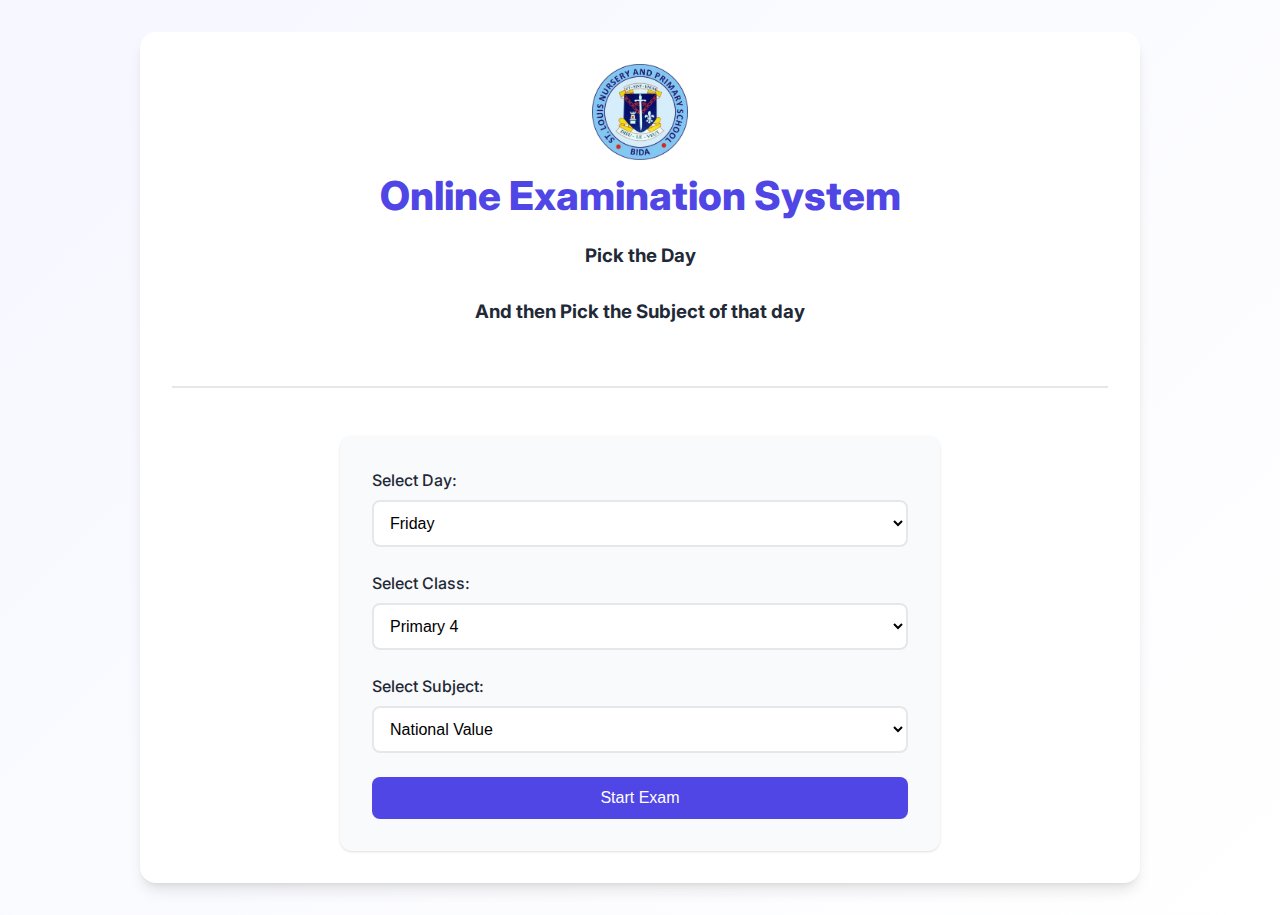
==== commit 81b819af: "save" ====
--- a/index.html
+++ b/index.html
@@ -27,8 +27,8 @@
           <select id="day" class="form-control">
             <!-- <option value="Day1">Tuesday</option> -->
             <!-- <option value="Day2">Wednesday</option> -->
-            <!--<option value="Day3">Wednesday</option>  -->
-            <option value="Day3">Thursday</option>
+            <!-- <option value="Day3">Thursday</option>  -->
+            <option value="Day4">Friday</option>
             <!--<option value="Day5">Friday</option>  -->
           </select>
         </div>
@@ -81,8 +81,8 @@
           P2: ["English", "National_Value", "CRK"],
           P3: ["English", "National_Value", "CRK"],
           P4: ["Mathematics", "French"],
-          P4: ["Mathematics", "French"],
-          P4: ["Mathematics", "French"],
+          P5: ["Mathematics", "French"],
+          P6: ["Mathematics", "French"],
         },
         Day4: {
           P1: ["Basic_Science",  "CCA"],
--- a/examv1.css
+++ b/examv1.css
@@ -835,6 +835,3 @@
   word-break: break-all;
   margin-top: 5px;
 }
-.Input {
-  text-transform: uppercase;
-}
